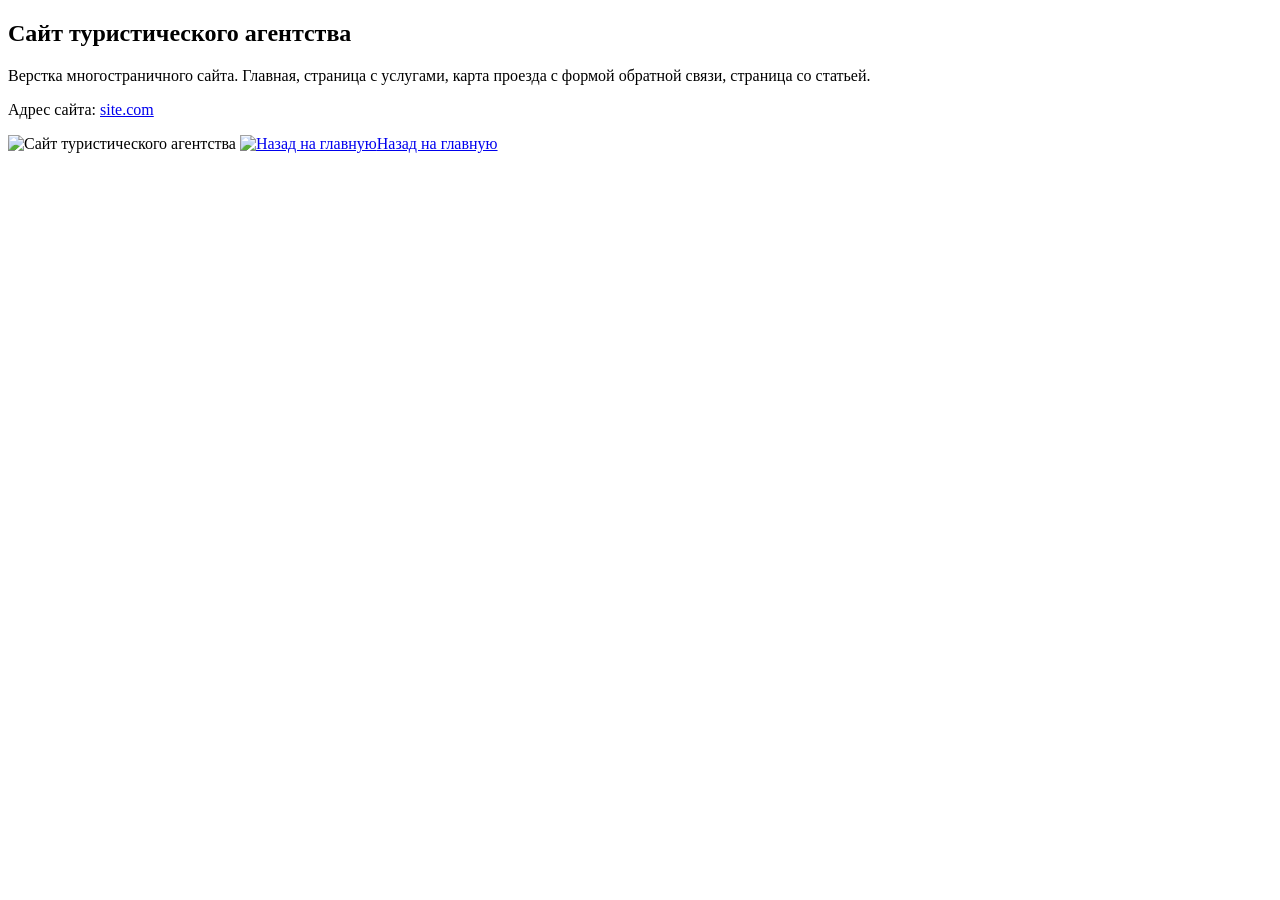
==== GO trevel.html @ aad31b53 "Add files via upload" ====
<!DOCTYPE html>
<html lang="en">
  <head>
    <meta charset="UTF-8" />
    <meta name="viewport" content="width=device-width, initial-scale=1.0" />
    <title>Сайт туристического агенства</title>
    <link rel="stylesheet" href="/css/reset.css">
    <link rel="stylesheet" href="/css/main.css">
    <link rel="stylesheet" href="css/media.css">



    <link rel="icon" type="image/x-icon" href="/favicons/favicon.svg">
<link rel="apple-touch-icon" sizes="180x180" href="/favicons/Vector.png">
  </head>
  <body>
    <article class="inner-page">
      <div class="container">
        <div class="inner-page-details">
          <h1 class="inner-page-title">Сайт туристического агентства</h1>

          <div class="inner-page-text">
            <p>
              Верстка многостраничного сайта. Главная, страница с услугами,
              карта проезда с формой обратной связи, страница со статьей.
            </p>
            <p class="link">
              Адрес сайта: <a href="#!" target="_blank">site.com</a>
            </p>
          </div>
        </div>

        <img
          class="inner-page-img"
          src="/GO/project-go-travel (1).jpg"
          srcset="/GO/project-go-travel.jpg"
          alt="Сайт туристического агентства"
        />

        <a href="index.html" class="inner-page-backlink">
          <img src="/icons/arrow-left.svg" alt="Назад на главную" />Назад на
          главную</a
        >
      </div>
    </article>
  </body>
</html>
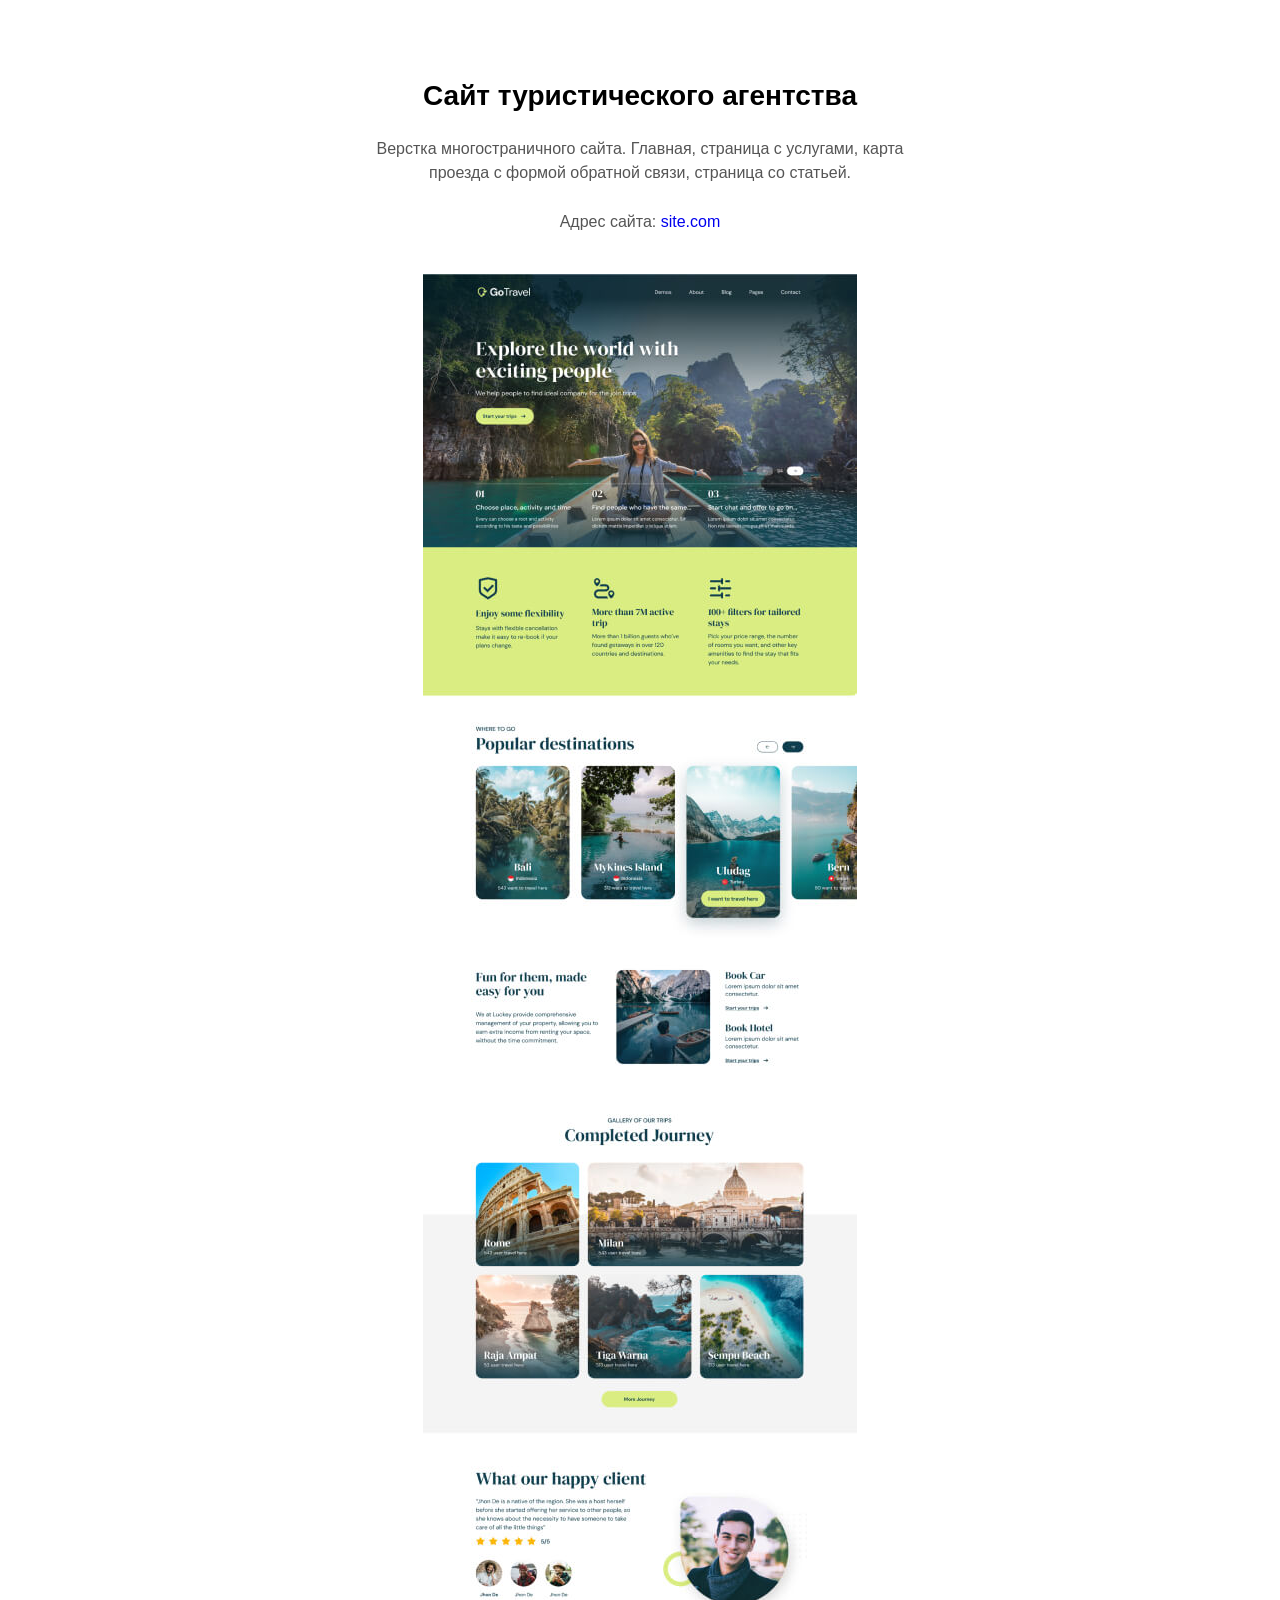
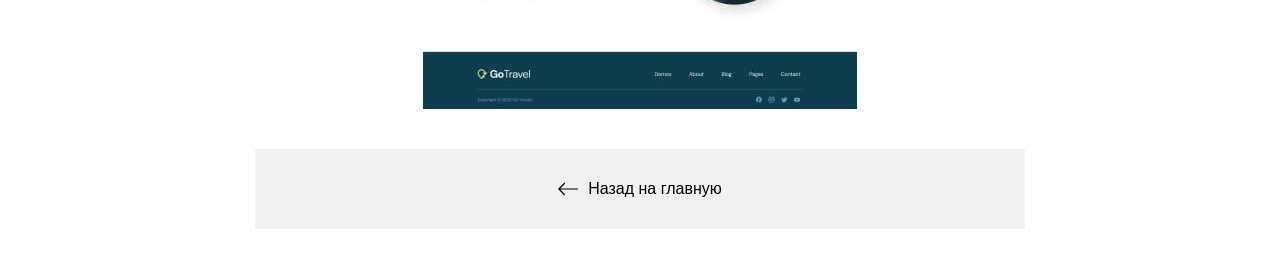
==== commit aa1c9c72: "Update GO trevel.html" ====
--- a/GO trevel.html
+++ b/GO trevel.html
@@ -4,9 +4,9 @@
     <meta charset="UTF-8" />
     <meta name="viewport" content="width=device-width, initial-scale=1.0" />
     <title>Сайт туристического агенства</title>
-    <link rel="stylesheet" href="/css/reset.css">
-    <link rel="stylesheet" href="/css/main.css">
-    <link rel="stylesheet" href="css/media.css">
+    <link rel="stylesheet" href="reset.css">
+    <link rel="stylesheet" href="main.css">
+    <link rel="stylesheet" href="media.css">
 
 
 
@@ -32,13 +32,13 @@
 
         <img
           class="inner-page-img"
-          src="/GO/project-go-travel (1).jpg"
-          srcset="/GO/project-go-travel.jpg"
+          src="project-go-travel (1).jpg"
+          srcset="project-go-travel.jpg"
           alt="Сайт туристического агентства"
         />
 
         <a href="index.html" class="inner-page-backlink">
-          <img src="/icons/arrow-left.svg" alt="Назад на главную" />Назад на
+          <img src="arrow-left.svg" alt="Назад на главную" />Назад на
           главную</a
         >
       </div>
--- a/main.css
+++ b/main.css
@@ -0,0 +1,316 @@
+@import url('https://fonts.googleapis.com/css2?family=Montserrat:ital,wght@0,100..900;1,100..900&family=Roboto:ital,wght@0,100..900;1,100..900&display=swap');
+
+
+/* Base */
+
+html {
+  scroll-behavior: smooth; /* обеспечивает плавную анимированную прокрутку */
+}
+
+body {
+    font-family: "Montserrat", sans-serif;
+   font-optical-sizing: auto;  /* это CSS‑свойство, которое управляет оптическим изменением размера глифов (символов) в вариативных шрифтах.*/
+  font-weight: 400;
+  font-style: normal;      /*свойство, которое задаёт обычное (прямое) начертание шрифта.*/
+}
+
+.none {
+  display: none !important;
+}
+
+.cotainer {
+  max-width: 1200px;
+  margin: 0 auto;
+  padding: 0 15px;
+}
+
+
+
+/* header */
+
+
+.header {
+    padding-top: 80px;
+    padding-bottom: 80px;
+    
+    border-bottom-right-radius: 100px;
+    background: #252525 linear-gradient(158deg, #2f2f2f 0%, #202020 100%);
+background-color: #000;
+    color: #fff;
+}
+
+.header .cotainer {
+  position: relative;
+  z-index: 9;
+}
+
+/* .header-video { 
+
+left: 0;
+top: 0;
+width: 100%;
+height: 100%;
+object-fit: cover;
+object-position: center;
+
+opacity: 0,5;
+}  */
+
+
+
+
+.header-row {
+  display: flex;
+  flex-direction: row;
+  align-items: center;
+  column-gap: 60px;
+
+}
+
+.header-img {
+  border-radius: 80px;
+}
+
+.header-title {
+  margin-bottom: 10px;
+  font-weight: 700;
+  font-size: 60px;
+  }
+
+.header-text {
+  margin-bottom: 20px;
+  font-size: 26px;
+  font-weight: 300;
+}
+
+.header-btns {
+  display: flex;
+  column-gap: 20px;
+}
+
+.btn {
+  height: 48px;
+  padding-top: 15px;
+  padding-left: 25px;
+  padding-bottom: 15px;
+  padding-right: 25px;
+
+
+  background-color: #000000;
+  border-radius: 8px;
+
+  color: #fff;
+  line-height: 1;
+
+  transition: all 0.2s ease-in;
+}
+
+
+.btn:hover {
+  background-color: #1782cf;
+}
+
+.btn-outline {
+  height: 48px;
+  padding-top: 15px;
+  padding-left: 25px;
+  padding-bottom: 15px;
+  padding-right: 25px;
+  
+
+  border: 1px solid #383838;
+  border-radius: 0px;
+
+  color: #fff;
+  line-height: 1;
+
+  transition: all 0.2s ease-in;
+}
+
+.btn-outline:hover {
+  border-color: #1782cf;
+}
+
+/* portfolio */
+
+.portfolio {
+  padding: 80px 0;
+}
+
+.portfolio-title {
+  margin-bottom: 65px;
+  font-size: 52px;
+  font-weight: 700;
+  text-align: center;
+}
+
+.projects {
+display: flex;
+flex-direction: column;
+row-gap: 70px;
+align-items: center;
+}
+
+.project {
+  text-align: center;
+}
+
+.project-img {
+margin-bottom: 30px;
+border-radius: 30px;
+
+transition: opacity 0.2s ease-in;
+}
+
+.project-img:hover {
+  opacity: 0.8;
+}
+
+
+.project-title {
+font-size: 22px;
+}
+
+.project-title a {
+color: #000000;
+text-decoration: underline;
+}
+
+
+.contacts {
+    padding: 80px 0;
+    border-top-left-radius: 100px;
+    background-color: #252525;
+    color: #fff;
+}
+
+.contacts-title {
+    margin-bottom: 65px;
+    font-size: 52px;
+    font-weight: 700;
+    text-align: center;
+}
+
+.messangers {
+    display: flex;
+    flex-wrap: wrap;
+    column-gap: 30px;
+    row-gap: 30px;
+
+}
+
+.messanger {
+    flex-grow: 1;
+
+    display: flex;
+    column-gap: 15px;
+    align-items: center;
+
+    padding: 46px 20px;
+    border-radius: 20px;
+    border: 1px solid #363636;
+
+    color: #fff;
+    font-size: 20px;
+
+    transition: background-color 0.2s ease-in;
+}
+
+.messanger:hover {
+    background-color: #1E1E1E;
+
+    
+}
+
+
+/* footer */  
+.footer {
+  padding: 30px 0;
+  background-color: #1e1e1e;
+
+  color: #5d5d5d;
+}
+.footer a {
+color: #5886a8;
+}
+
+.footer-inner {
+font-size: 14px;
+text-align: center;
+}
+
+.footer-inner p + p {
+margin-top: 15px;
+}
+
+/* inner Page  */
+
+.inner-page {
+  padding: 80px 0 40px;
+}
+
+.inner-page-details {
+  display: flex;
+  flex-direction: column;
+  row-gap: 25px;
+  align-items: center;
+
+  margin-bottom: 40px;
+  text-align: center;
+
+}
+
+.inner-page-title {
+    font-size: 28px;
+    font-weight: 700;
+}
+
+.inner-page-text {
+    max-width: 570px;
+
+    display: flex;
+    flex-direction: column;
+    row-gap: 25px;
+
+    color: #555555;
+    line-height: 1.5;
+}
+
+.inner-page-link {
+    color: #000;
+}
+
+.inner-page-link a {
+    color: #000;
+    text-decoration: underline;
+}
+
+.inner-page-img {
+    display: block;
+    margin: 0 auto;
+    margin-bottom: 40px;
+}
+
+.inner-page-backlink {
+    max-width: 770px;
+    margin: 0 auto;
+    padding: 30px;
+
+    display: flex;
+    column-gap: 10px;
+    align-items: center;
+    justify-content: center;
+
+    background-color: #F1F1F1;
+    text-align: center;
+    color: #000;
+
+    transition: all 0.2s ease-in;
+}
+
+.inner-page-backlink:hover {
+    background-color: #dedede;
+}
+
+
+
--- a/media.css
+++ b/media.css
@@ -0,0 +1,162 @@
+@media (max-width: 1080px) {
+    .header-row {
+  column-gap: 30px;
+
+
+}
+
+.header-img {
+    width: 300px;
+  border-radius: 30px;
+}
+
+.header-title {
+ font-size: 52px;
+  }
+
+  .header-text {
+  font-size: 22px;
+  
+}
+
+.portfolio-title {
+  font-size: 42px;
+  
+}
+
+.contacts-title {
+    font-size: 42px;
+    
+}
+
+.inner-page-title {
+    font-size: 42px;
+    
+}
+
+}
+
+
+@media (max-width: 767px) {
+.header {
+        padding-top: 20px;
+       
+        padding-bottom: 40px;
+        
+        border-bottom-right-radius: 60px;
+    }
+
+    .header-row {
+        flex-direction: column;
+        align-items: flex-start;
+        row-gap: 20px;
+    }
+
+    .header-img {
+        max-width: 100%;
+        width: auto;
+    }
+
+    .header-title {
+        font-size: 32px;
+    }
+
+    .header-text {
+        font-size: 18px;
+    }
+
+    /* BTNS */
+
+    .btn,
+    .btn-outline {
+        height: 42px;
+        padding: 12px 15px 0;
+    }
+
+    /* PORTFOLIO */
+
+    .portfolio {
+        padding: 40px 0;
+    }
+
+    .portfolio-title {
+        margin-bottom: 30px;
+        font-size: 28px;
+    }
+
+    .projects {
+        row-gap: 30px;
+    }
+
+    .project-img {
+        margin-bottom: 20px;
+        border-radius: 14px;
+    }
+
+    .project-title {
+        font-size: 16px;
+    }
+
+    /* Contacts */
+
+    .contacts {
+        padding: 40px 0;
+        border-top-left-radius: 60px;
+    }
+
+    .contacts-title {
+        margin-bottom: 30px;
+        font-size: 28px;
+    }
+
+    .messangers {
+        gap: 20px;
+    }
+
+    .messanger {
+        padding: 32px 20px;
+        border-radius: 12px;
+        font-size: 16px;
+    }
+
+    /* FOOTER */
+
+    .footer-inner {
+        font-size: 12px;
+    }
+
+    /* INNER PAGE */
+
+    .inner-page {
+        padding: 40px 0 20px;
+    }
+
+.inner-page-details {
+        row-gap: 20px;
+        margin-bottom: 20px;
+    }
+
+
+    .inner-page-title {
+        margin-bottom: 20px;
+        font-size: 28px;
+    }
+
+    
+
+    .inner-page-text {
+        row-gap: 20px;
+    }
+
+    .inner-page-img {
+        margin-bottom: 20px;
+    }
+
+    .inner-page-backlink {
+        padding: 20px;
+    }
+}
+
+
+
+
